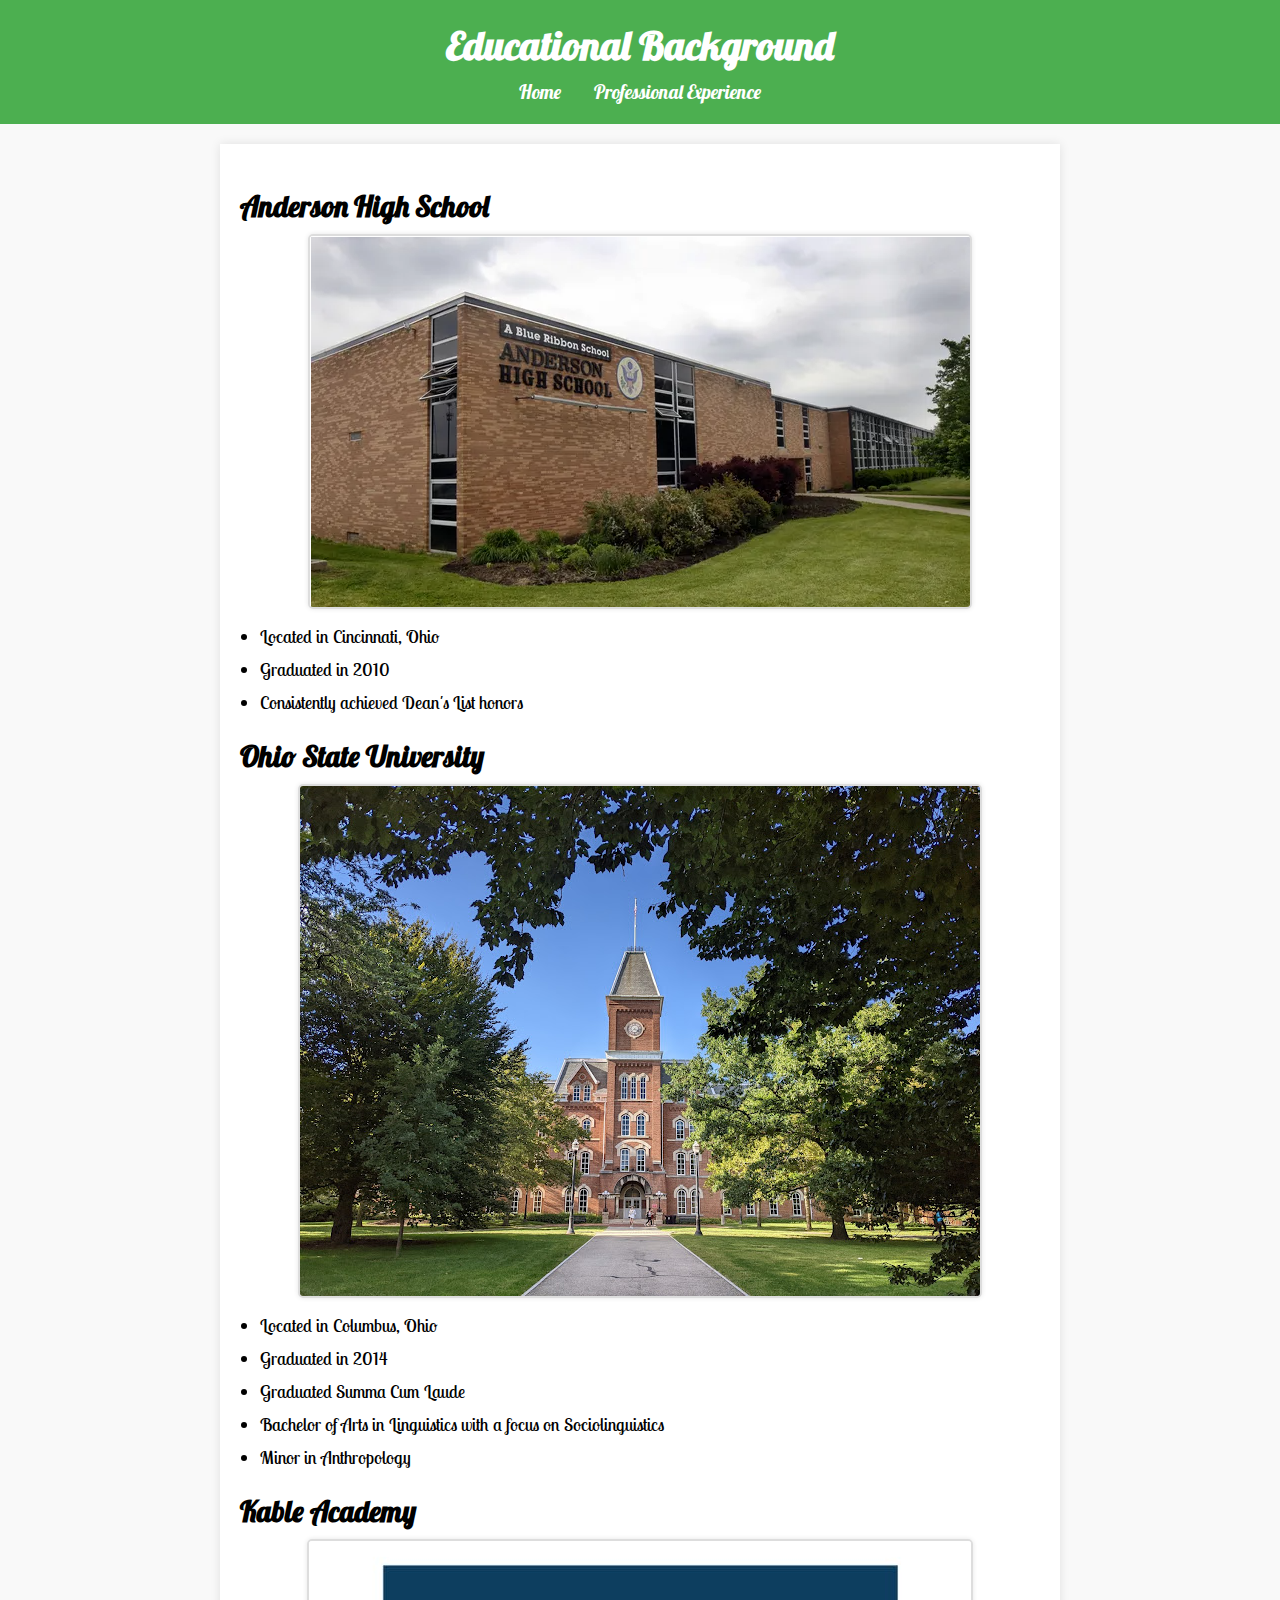
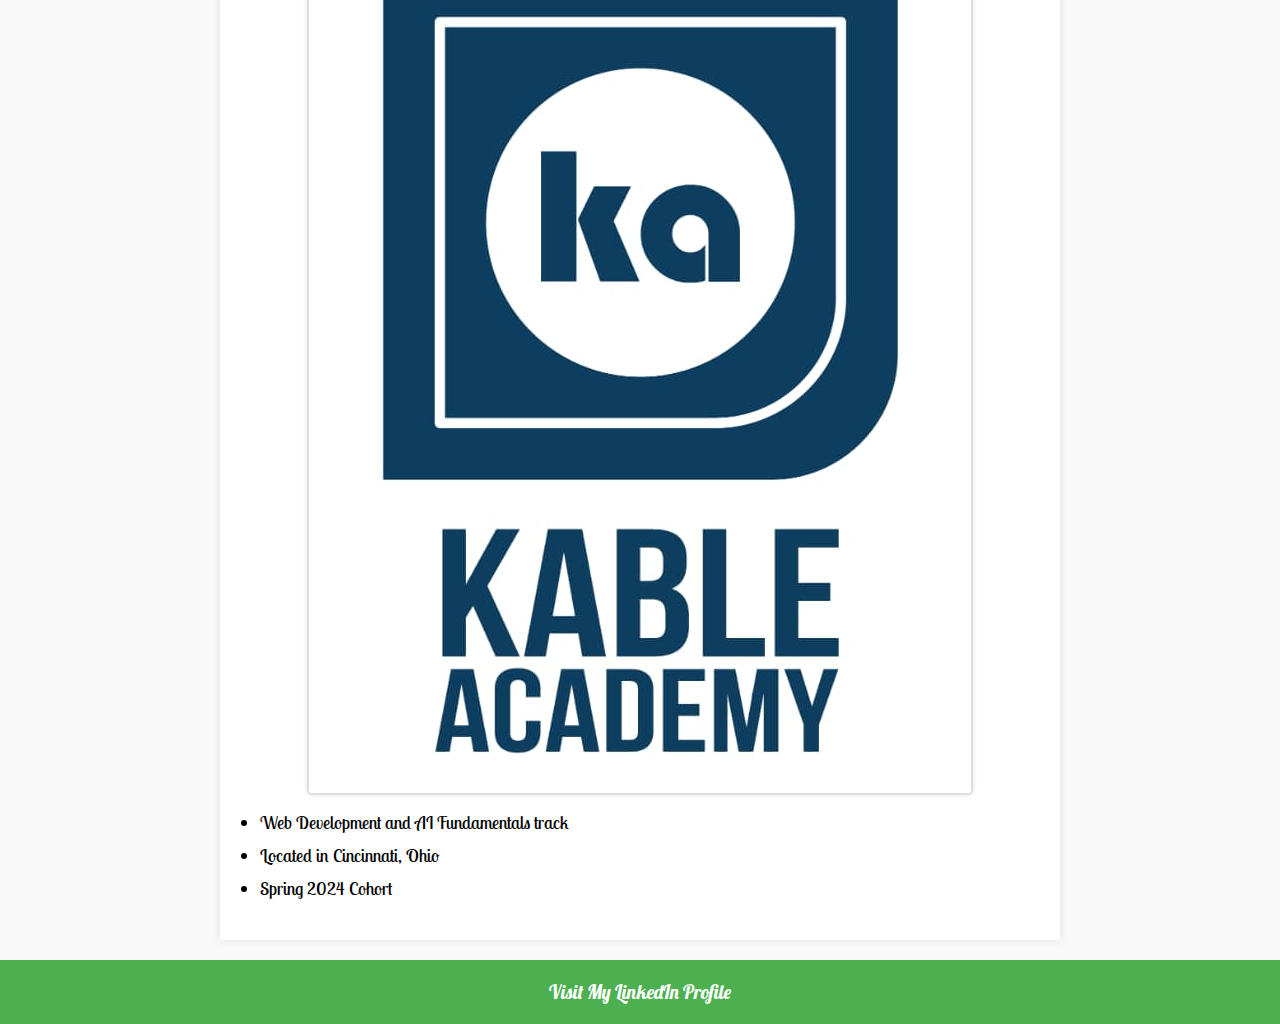
==== education.html @ 6c310975 "new project" ====
<!DOCTYPE html>
<html lang="en">
<head>
    <meta charset="UTF-8">
    <meta name="viewport" content="width=device-width, initial-scale=1.0">
    <title>Anna Crabb | Education</title>
    <link rel="stylesheet" href="style.css">
    <link href="https://fonts.googleapis.com/css?family=Lobster" rel="stylesheet" type="text/css">
    <link href="https://fonts.googleapis.com/css2?family=Lobster+Two:ital,wght@0,400;0,700;1,400;1,700&display=swap" rel="stylesheet">
</head>
<body>
    <header>
        <h1>Educational Background</h1>
        <nav>
            <a href="./index.html">Home</a>
            <a href="./jobs.html">Professional Experience</a>
        </nav>
    </header>
    <main>
        <section>
            <h2>Anderson High School</h2>
            <img class="smaller-image" src="./assets/anderson.png" alt="Exterior of Anderson High School">
            <ul>
                <li>Located in Cincinnati, Ohio</li>
                <li>Graduated in 2010</li>
                <li>Consistently achieved Dean's List honors</li>
            </ul>
        </section>
        <section>
            <h2>Ohio State University</h2>
            <img class="smaller-image" src="./assets/uni-hall.jpg" alt="University Hall at Ohio State University">
            <ul>
                <li>Located in Columbus, Ohio</li>
                <li>Graduated in 2014</li>
                <li>Graduated Summa Cum Laude</li>
                <li>Bachelor of Arts in Linguistics with a focus on Sociolinguistics</li>
                <li>Minor in Anthropology</li>
            </ul>
        </section>
        <section>
            <h2>Kable Academy</h2>
            <img class="smaller-image" src="./assets/kable.jpg" alt="kable academy">
            <ul>
                <li>Web Development and AI Fundamentals track</li>
                <li>Located in Cincinnati, Ohio</li>
                <li>Spring 2024 Cohort</li>
            </ul>
        </section>
    </main>
    <footer>
        <a href="https://www.linkedin.com/in/anna-crabb-9521b913a" target="_blank">Visit My LinkedIn Profile</a>
    </footer>
</body>
</html>
---- style.css ----
body {
    font-family: 'Lobster', cursive;
    margin: 0;
    padding: 0;
    background-color: #f9f9f9;
}

header {
    text-align: center;
    padding: 20px;
    background-color: #4CAF50;
    color: white;
}

header h1 {
    margin: 0;
    font-size: 2.5em;
}

nav {
    margin-top: 10px;
}

nav a {
    margin: 0 15px;
    text-decoration: none;
    color: white;
    font-size: 1.2em;
}

main {
    max-width: 800px;
    margin: 20px auto;
    padding: 20px;
    background-color: white;
    box-shadow: 0 0 10px rgba(0, 0, 0, 0.1);
}

section {
    margin-bottom: 20px;
}

section h2 {
    font-size: 1.8em;
    margin-bottom: 10px;
}

.smaller-image {
    display: block;
    margin: 0 auto;
    max-width: 100%;
    height: auto;
    border: 2px solid #ddd;
    border-radius: 5px;
    box-shadow: 0 0 5px rgba(0, 0, 0, 0.1);
}

ul {
    list-style-type: disc;
    padding-left: 20px;
}

ul li {
    margin-bottom: 10px;
    font-size: 1.1em;
    font-family: 'Lobster Two'
}

footer {
    text-align: center;
    padding: 20px;
    background-color: #4CAF50;
    color: white;
}

footer a {
    color: white;
    text-decoration: none;
    font-size: 1.2em;
}
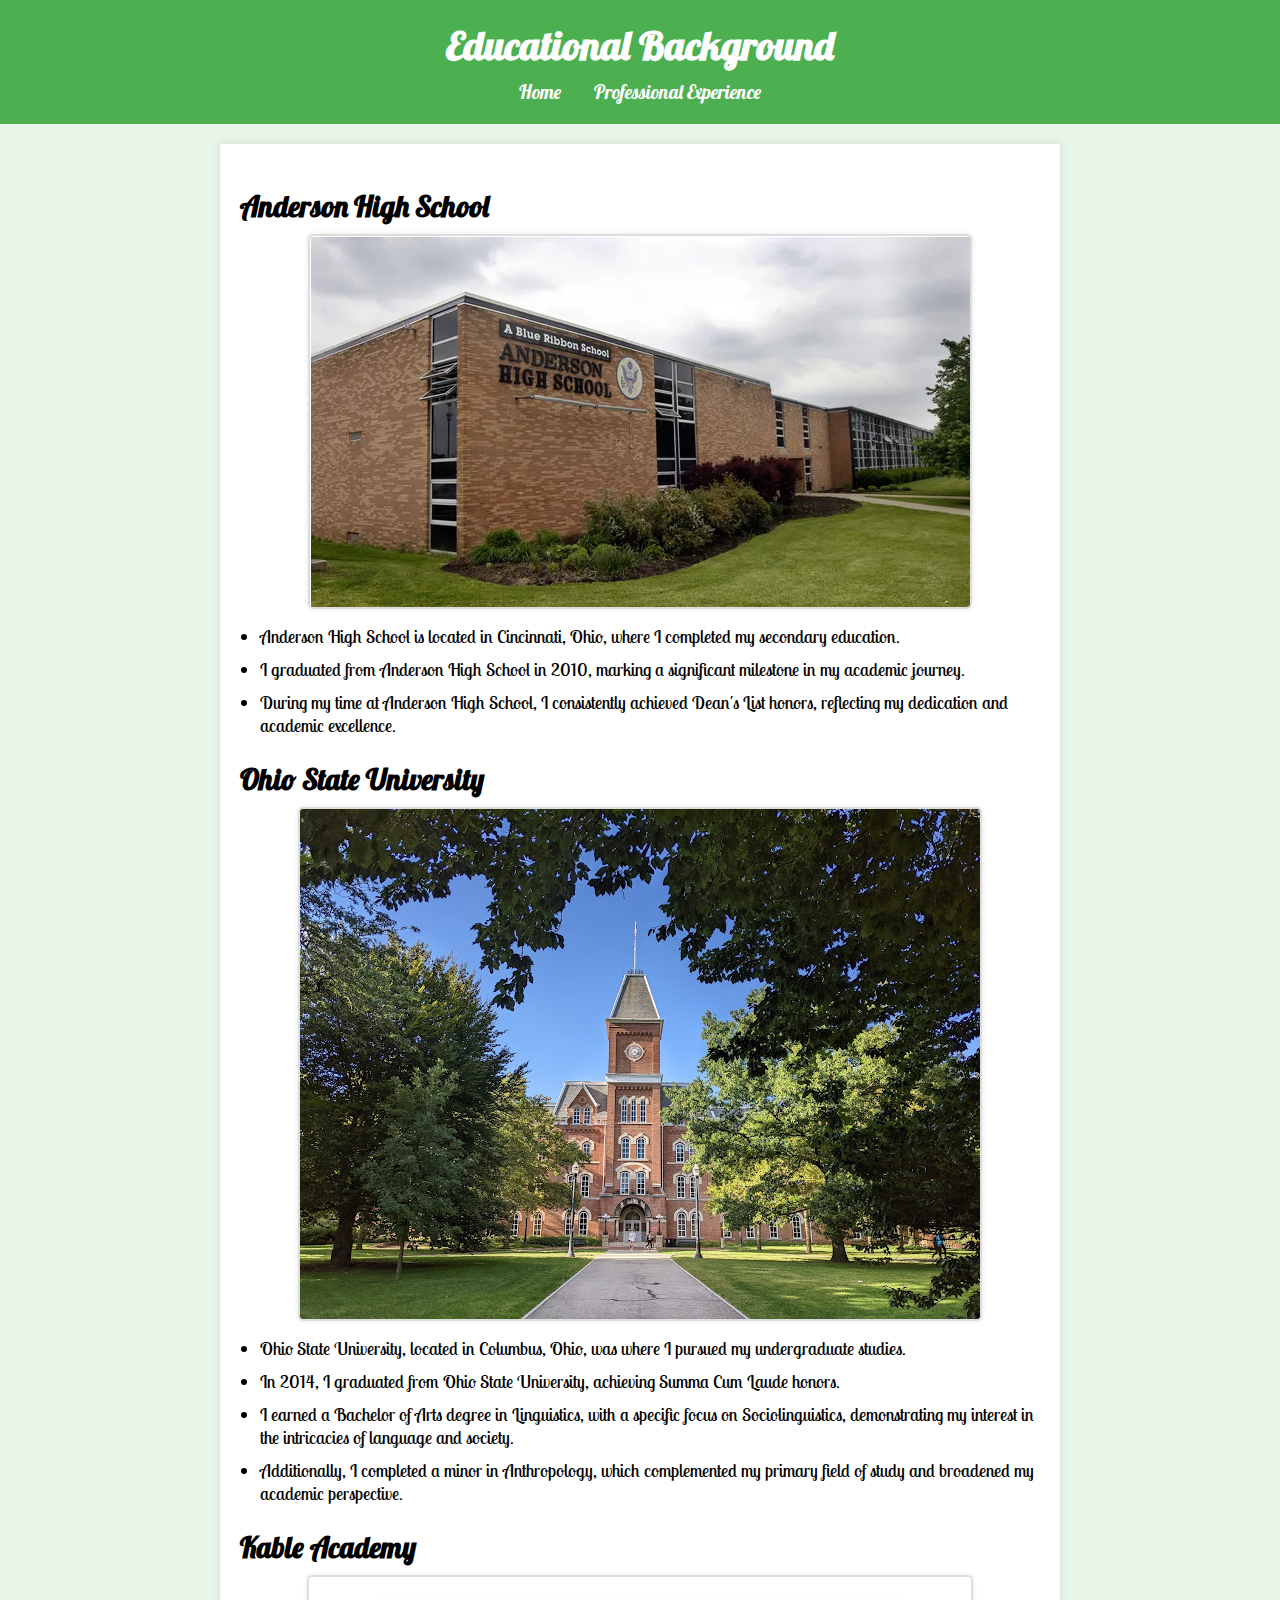
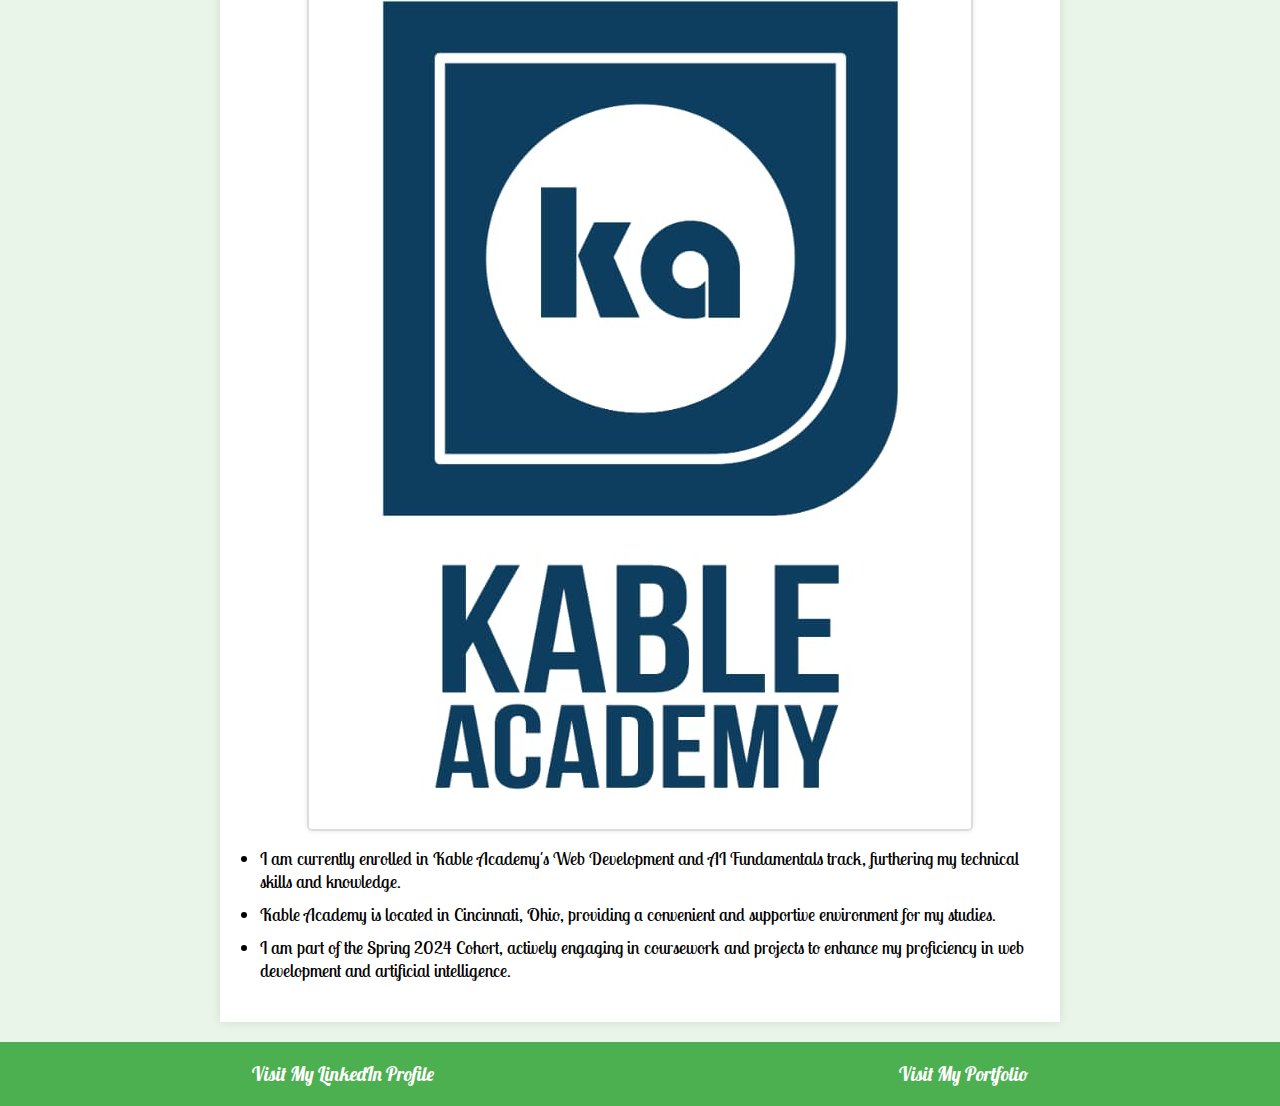
==== commit a4bb6efe: "modified footer, edited bullet points" ====
--- a/education.html
+++ b/education.html
@@ -21,34 +21,34 @@
             <h2>Anderson High School</h2>
             <img class="smaller-image" src="./assets/anderson.png" alt="Exterior of Anderson High School">
             <ul>
-                <li>Located in Cincinnati, Ohio</li>
-                <li>Graduated in 2010</li>
-                <li>Consistently achieved Dean's List honors</li>
+                <li>Anderson High School is located in Cincinnati, Ohio, where I completed my secondary education.</li>
+                <li>I graduated from Anderson High School in 2010, marking a significant milestone in my academic journey.</li>
+                <li>During my time at Anderson High School, I consistently achieved Dean's List honors, reflecting my dedication and academic excellence.</li>
             </ul>
         </section>
         <section>
             <h2>Ohio State University</h2>
             <img class="smaller-image" src="./assets/uni-hall.jpg" alt="University Hall at Ohio State University">
             <ul>
-                <li>Located in Columbus, Ohio</li>
-                <li>Graduated in 2014</li>
-                <li>Graduated Summa Cum Laude</li>
-                <li>Bachelor of Arts in Linguistics with a focus on Sociolinguistics</li>
-                <li>Minor in Anthropology</li>
+                <li>Ohio State University, located in Columbus, Ohio, was where I pursued my undergraduate studies.</li>
+                <li>In 2014, I graduated from Ohio State University, achieving Summa Cum Laude honors.</li>
+                <li>I earned a Bachelor of Arts degree in Linguistics, with a specific focus on Sociolinguistics, demonstrating my interest in the intricacies of language and society.</li>
+                <li>Additionally, I completed a minor in Anthropology, which complemented my primary field of study and broadened my academic perspective.</li>
             </ul>
         </section>
         <section>
             <h2>Kable Academy</h2>
             <img class="smaller-image" src="./assets/kable.jpg" alt="kable academy">
             <ul>
-                <li>Web Development and AI Fundamentals track</li>
-                <li>Located in Cincinnati, Ohio</li>
-                <li>Spring 2024 Cohort</li>
+                <li>I am currently enrolled in Kable Academy's Web Development and AI Fundamentals track, furthering my technical skills and knowledge.</li>
+                <li>Kable Academy is located in Cincinnati, Ohio, providing a convenient and supportive environment for my studies.</li>
+                <li>I am part of the Spring 2024 Cohort, actively engaging in coursework and projects to enhance my proficiency in web development and artificial intelligence.</li>
             </ul>
         </section>
     </main>
     <footer>
         <a href="https://www.linkedin.com/in/anna-crabb-9521b913a" target="_blank">Visit My LinkedIn Profile</a>
+        <a href="https://annacrabb.github.io/portfolio/" target="_blank">Visit My Portfolio</a>
     </footer>
 </body>
 </html>--- a/style.css
+++ b/style.css
@@ -3,6 +3,7 @@
     margin: 0;
     padding: 0;
     background-color: #f9f9f9;
+    background-color: #e9f5e9;
 }
 
 header {
@@ -67,7 +68,8 @@
 }
 
 footer {
-    text-align: center;
+    display: flex;
+    justify-content: space-around;
     padding: 20px;
     background-color: #4CAF50;
     color: white;
